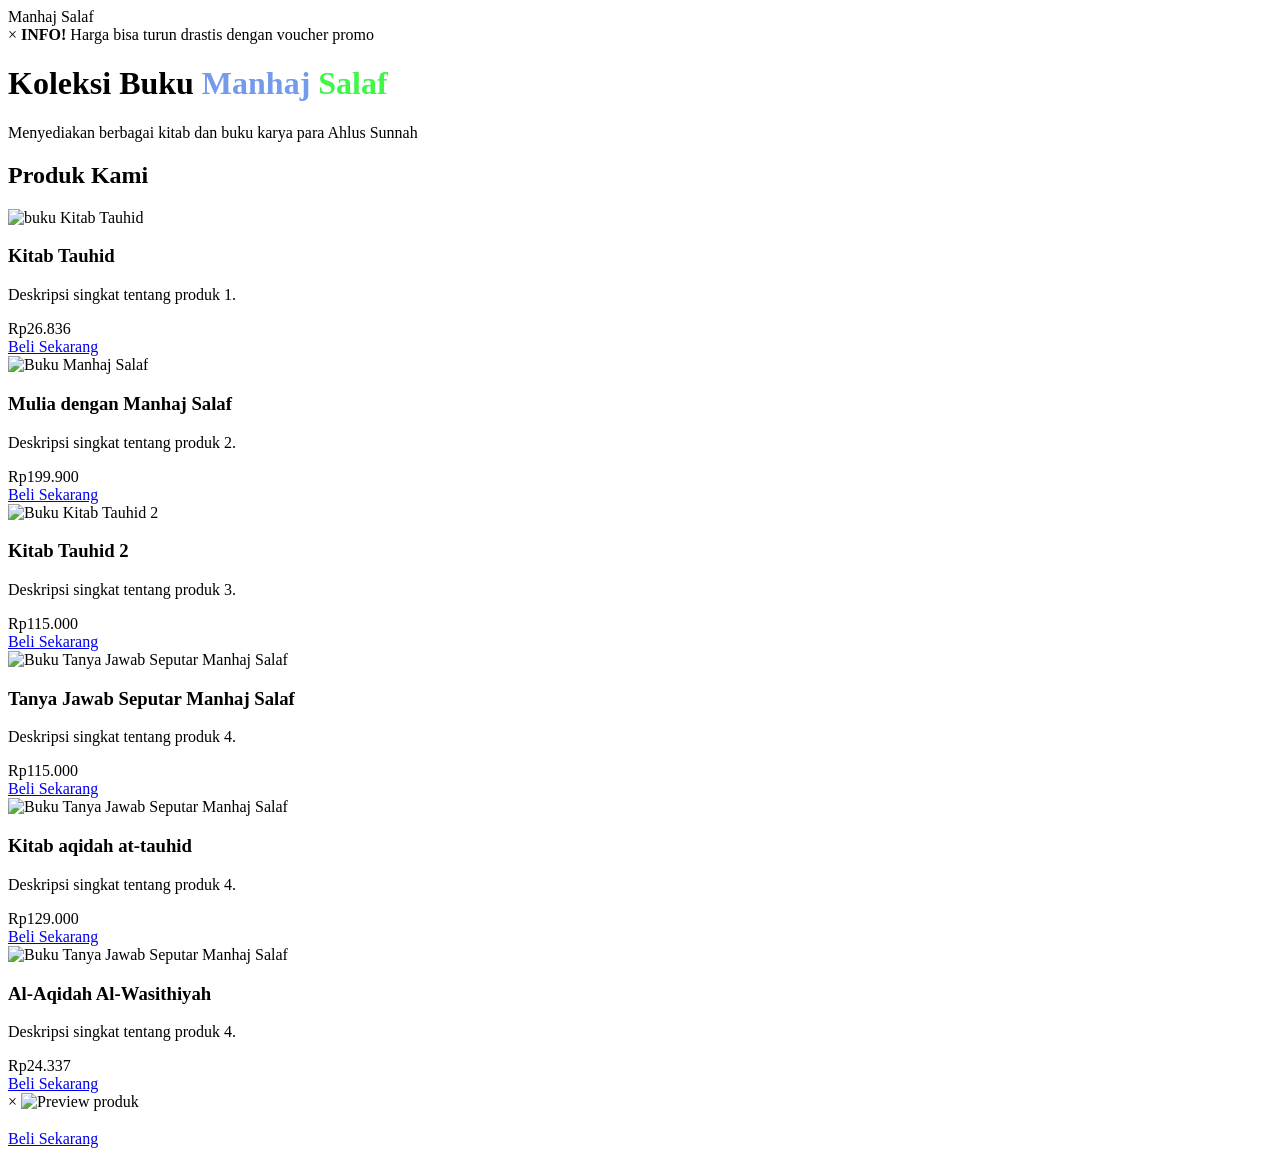
==== product.html @ e406a594 "Add files via upload" ====
<html>
    <head>
        <title>Berpeganglah kalian kepada Atsar!</title>
        <link rel="stylesheet" href="product.css">
    </head>
    <body>
        <div class="logo">Manhaj Salaf</div>

        <div class="alert">
            <span class="closebtn" onclick="this.parentElement.style.display='none';">&times;</span>
            <strong>INFO!</strong> Harga bisa turun drastis dengan voucher promo
        </div>
        <header>
            <div>
                <h1>Koleksi Buku <b style="color:rgb(116, 154, 236)">Manhaj</b> <b style="color: rgb(62, 247, 71)">Salaf</b></h1>
                <p>Menyediakan berbagai kitab dan buku karya para Ahlus Sunnah</p>
            </div>
        </header>

        <section id="produk">
            <div class="title">
                <h2>Produk Kami</h2>
            </div>

            <div class="grid">
                <div class="card" data-title="Kitab Tauhid" data-image="ecommerce/kitab-tauhid.webp" data-price="Rp26.836" data-desc="Buku yang membahas akidah, tauhid, dan pemurnian ibadah kepada Allah secara ringkas dan jelas." data-link="https://shopee.co.id/Kitab-Tauhid-At-Tamimi-ORIGINAL-Pemurnidan-Ibadah-Kepada-Allah-Karya-Syaikh-Muhammad-At-Tamimi-Penerbit-Darul-Haq-i.972639048.19690505640?extraParams=%7B%22display_model_id%22%3A221773056032%2C%22model_selection_logic%22%3A2%7D">
                    <img src="ecommerce/kitab-tauhid.webp" alt="buku Kitab Tauhid">
                    <div class="card-content">
                        <h3>Kitab Tauhid</h3>
                        <p>Deskripsi singkat tentang produk 1.</p>
                        <div class="price">Rp26.836</div>
                        <a href="https://shopee.co.id/Kitab-Tauhid-At-Tamimi-ORIGINAL-Pemurnidan-Ibadah-Kepada-Allah-Karya-Syaikh-Muhammad-At-Tamimi-Penerbit-Darul-Haq-i.972639048.19690505640?extraParams=%7B%22display_model_id%22%3A221773056032%2C%22model_selection_logic%22%3A2%7D" class="buy">Beli Sekarang</a>
                    </div>
                </div>

                <div class="card" data-title="Mulia dengan Manhaj Salaf" data-image="ecommerce/manhaj-salaf.webp" data-price="Rp199.900" data-desc="Buku ini membahas prinsip aqidah dan manhaj dakwah sesuai jalan salaf yang lurus." data-link="https://shopee.co.id/Mulia-Dengan-Manhaj-Salaf-ORIGINAL-Syaikh-Yazid-bin-Abdul-Qadir-Jawas-Prinsip-Aqidah-Manhaj-Dakwah-i.972639048.28854732544?extraParams=%7B%22display_model_id%22%3A256156048219%2C%22model_selection_logic%22%3A3%7D">
                    <img src="ecommerce/manhaj-salaf.webp" alt="Buku Manhaj Salaf">
                    <div class="card-content">
                        <h3>Mulia dengan Manhaj Salaf</h3>
                        <p>Deskripsi singkat tentang produk 2.</p>
                        <div class="price">Rp199.900</div>
                        <a href="https://shopee.co.id/Mulia-Dengan-Manhaj-Salaf-ORIGINAL-Syaikh-Yazid-bin-Abdul-Qadir-Jawas-Prinsip-Aqidah-Manhaj-Dakwah-i.972639048.28854732544?extraParams=%7B%22display_model_id%22%3A256156048219%2C%22model_selection_logic%22%3A3%7D" class="buy">Beli Sekarang</a>
                    </div>
                </div>

                <div class="card" data-title="Kitab Tauhid 2" data-image="ecommerce/kitab-tauhid2.webp" data-price="Rp115.000" data-desc="Edisi lanjutan yang memperkuat pemahaman tauhid dengan penjelasan yang mudah dipahami." data-link="https://shopee.co.id/ORIGINAL-Kitab-Tauhid-BONUS-Dzikir-Pagi-Petang-UMMUL-QURA-Syaikh-Shalih-bin-Fauzan-Buku-Aqidah-Quran-i.972639048.43068913298?extraParams=%7B%22display_model_id%22%3A99233126472%2C%22model_selection_logic%22%3A3%7D">
                    <img src="ecommerce/kitab-tauhid2.webp" alt="Buku Kitab Tauhid 2">
                    <div class="card-content">
                        <h3>Kitab Tauhid 2</h3>
                        <p>Deskripsi singkat tentang produk 3.</p>
                        <div class="price">Rp115.000</div>
                        <a href="https://shopee.co.id/ORIGINAL-Kitab-Tauhid-BONUS-Dzikir-Pagi-Petang-UMMUL-QURA-Syaikh-Shalih-bin-Fauzan-Buku-Aqidah-Quran-i.972639048.43068913298?extraParams=%7B%22display_model_id%22%3A99233126472%2C%22model_selection_logic%22%3A3%7D" class="buy">Beli Sekarang</a>
                    </div>
                </div>

                <div class="card" data-title="Tanya Jawab Seputar Manhaj Salaf" data-image="ecommerce/tanya-jawab-manhaj-salaf.webp" data-price="Rp115.000" data-desc="Kumpulan jawaban atas berbagai pertanyaan seputar manhaj salaf yang disusun secara sistematis." data-link="https://shopee.co.id/Tanya-Jawab-Seputar-Manhaj-Salaf-ORIGINAL-Syaikh-Shalih-bin-Fauzan-Disertai-Penjelasan-Beragam-Penyimpangan-Manhaj-Manhaj-Dakwah-Kontemporer-Penerbit-Media-Tarbiyah-i.972639048.49810414331?extraParams=%7B%22display_model_id%22%3A405912952362%2C%22model_selection_logic%22%3A3%7D">
                    <img src="ecommerce/tanya-jawab-manhaj-salaf.webp" alt="Buku Tanya Jawab Seputar Manhaj Salaf">
                    <div class="card-content">
                        <h3>Tanya Jawab Seputar Manhaj Salaf</h3>
                        <p>Deskripsi singkat tentang produk 4.</p>
                        <div class="price">Rp115.000</div>
                        <a href="https://shopee.co.id/Tanya-Jawab-Seputar-Manhaj-Salaf-ORIGINAL-Syaikh-Shalih-bin-Fauzan-Disertai-Penjelasan-Beragam-Penyimpangan-Manhaj-Manhaj-Dakwah-Kontemporer-Penerbit-Media-Tarbiyah-i.972639048.49810414331?extraParams=%7B%22display_model_id%22%3A405912952362%2C%22model_selection_logic%22%3A3%7D" class="buy">Beli Sekarang</a>
                    </div>
                </div>

                 <div class="card" data-title="Tanya Jawab Seputar Manhaj Salaf" data-image="ecommerce/tanya-jawab-manhaj-salaf.webp" data-price="Rp115.000" data-desc="Kumpulan jawaban atas berbagai pertanyaan seputar manhaj salaf yang disusun secara sistematis." data-link="https://shopee.co.id/Tanya-Jawab-Seputar-Manhaj-Salaf-ORIGINAL-Syaikh-Shalih-bin-Fauzan-Disertai-Penjelasan-Beragam-Penyimpangan-Manhaj-Manhaj-Dakwah-Kontemporer-Penerbit-Media-Tarbiyah-i.972639048.49810414331?extraParams=%7B%22display_model_id%22%3A405912952362%2C%22model_selection_logic%22%3A3%7D">
                    <img src="ecommerce/kitab-aqidah-tauhid.webp" alt="Buku Tanya Jawab Seputar Manhaj Salaf">
                    <div class="card-content">
                        <h3>Kitab aqidah at-tauhid</h3>
                        <p>Deskripsi singkat tentang produk 4.</p>
                        <div class="price">Rp129.000</div>
                        <a href="https://shopee.co.id/Kitab-Aqidah-Tauhid-Syaikh-Fauzan-Dar-Alamiyyah-Mesir-Aqidatut-Tawhid-Akidah-Tahit-i.244018725.15192492270?extraParams=%7B%22display_model_id%22%3A145718617169%2C%22model_selection_logic%22%3A3%7D" class="buy">Beli Sekarang</a>
                    </div>
                </div>

                 <div class="card" data-title="Tanya Jawab Seputar Manhaj Salaf" data-image="ecommerce/tanya-jawab-manhaj-salaf.webp" data-price="Rp115.000" data-desc="Kumpulan jawaban atas berbagai pertanyaan seputar manhaj salaf yang disusun secara sistematis." data-link="https://shopee.co.id/Tanya-Jawab-Seputar-Manhaj-Salaf-ORIGINAL-Syaikh-Shalih-bin-Fauzan-Disertai-Penjelasan-Beragam-Penyimpangan-Manhaj-Manhaj-Dakwah-Kontemporer-Penerbit-Media-Tarbiyah-i.972639048.49810414331?extraParams=%7B%22display_model_id%22%3A405912952362%2C%22model_selection_logic%22%3A3%7D">
                    <img src="ecommerce/aqidah-wasithiyah.webp" alt="Buku Tanya Jawab Seputar Manhaj Salaf">
                    <div class="card-content">
                        <h3>Al-Aqidah Al-Wasithiyah</h3>
                        <p>Deskripsi singkat tentang produk 4.</p>
                        <div class="price">Rp24.337</div>
                        <a href="https://shopee.co.id/Matan-Al-Aqidah-Al-Wasithiyyah-ORIGINAL-Syaikhul-Islam-Ibnu-Taimiyyah-Terjemah-Kitab-Akidah-Wasithiyah-Prinsip-prinsip-Akidah-Ahlus-Sunnah-wal-Jama'ah-Penerbit-Pustaka-Arafah-i.972639048.44174987531?extraParams=%7B%22display_model_id%22%3A249044949536%2C%22model_selection_logic%22%3A3%7D" class="buy">Beli Sekarang</a>
                    </div>


                </div>
            </div>
        </section>

        <div id="previewModal" class="modal">
            <div class="modal-content">
                <span class="close" onclick="closeModal()">&times;</span>
                <img id="modalImage" src="" alt="Preview produk">
                <h3 id="modalTitle"></h3>
                <p id="modalDesc"></p>
                <div id="modalPrice" class="price"></div>
                <a id="modalLink" href="#" class="buy" target="_blank" rel="noopener noreferrer">Beli Sekarang</a>
            </div>
        </div>

        <script>
            const cards = document.querySelectorAll('.card');
            const modal = document.getElementById('previewModal');
            const modalImage = document.getElementById('modalImage');
            const modalTitle = document.getElementById('modalTitle');
            const modalDesc = document.getElementById('modalDesc');
            const modalPrice = document.getElementById('modalPrice');
            const modalLink = document.getElementById('modalLink');

            cards.forEach(card => {
                card.addEventListener('click', function (event) {
                    if (event.target.closest('a')) return;
                    modalImage.src = this.dataset.image;
                    modalTitle.textContent = this.dataset.title;
                    modalDesc.textContent = this.dataset.desc;
                    modalPrice.textContent = this.dataset.price;
                    modalLink.href = this.dataset.link;
                    modal.style.display = 'flex';
                });
            });

            function closeModal() {
                modal.style.display = 'none';
            }

            window.addEventListener('click', function (event) {
                if (event.target === modal) {
                    closeModal();
                }
            });

            var close = document.getElemenntsByClassName("closebtn");
            var i;
            for(i = 0; i < close.lenght; i++){
                close[i].onclick = function(){
                    var div = this.parentElement;
                    div.style.opacity = "0";
                    setTimeout(function(){ div.style.display = "none"; }, 600);
                }
            }
        </script>
    </body>
</html>
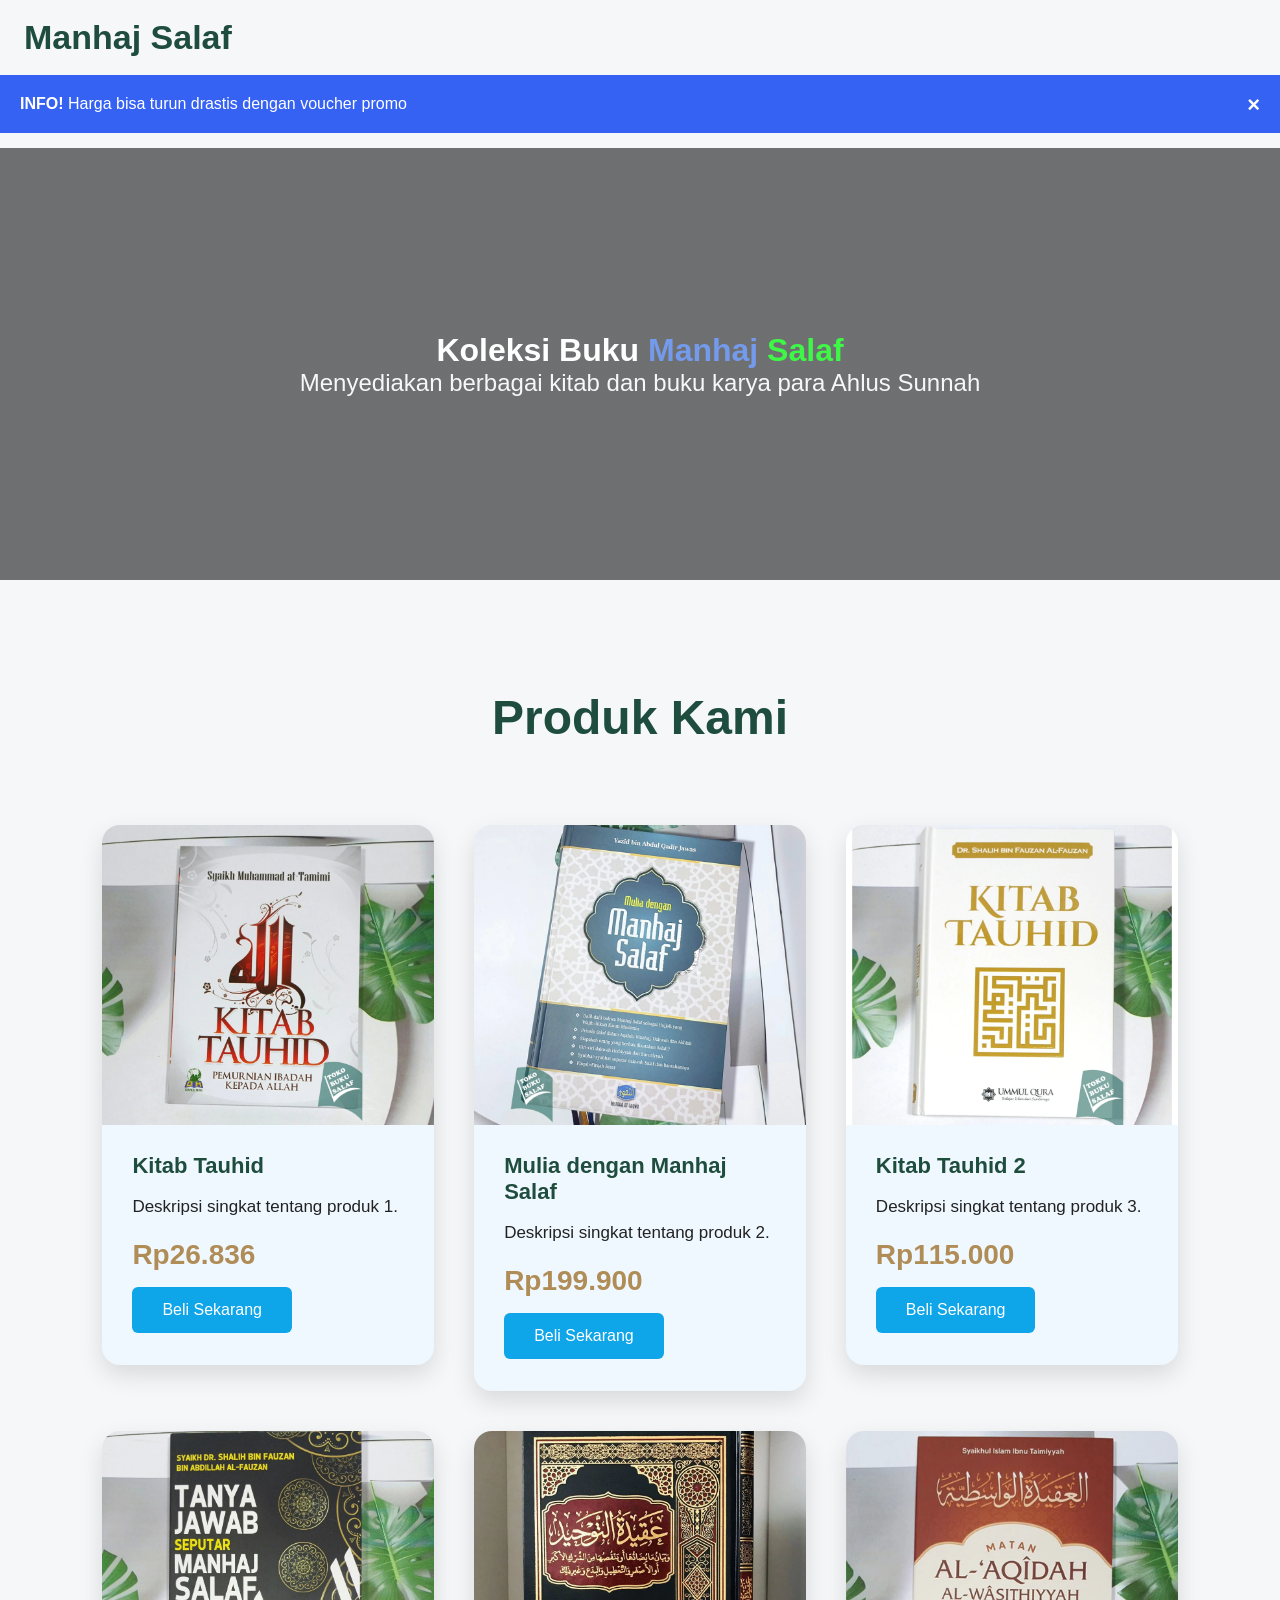
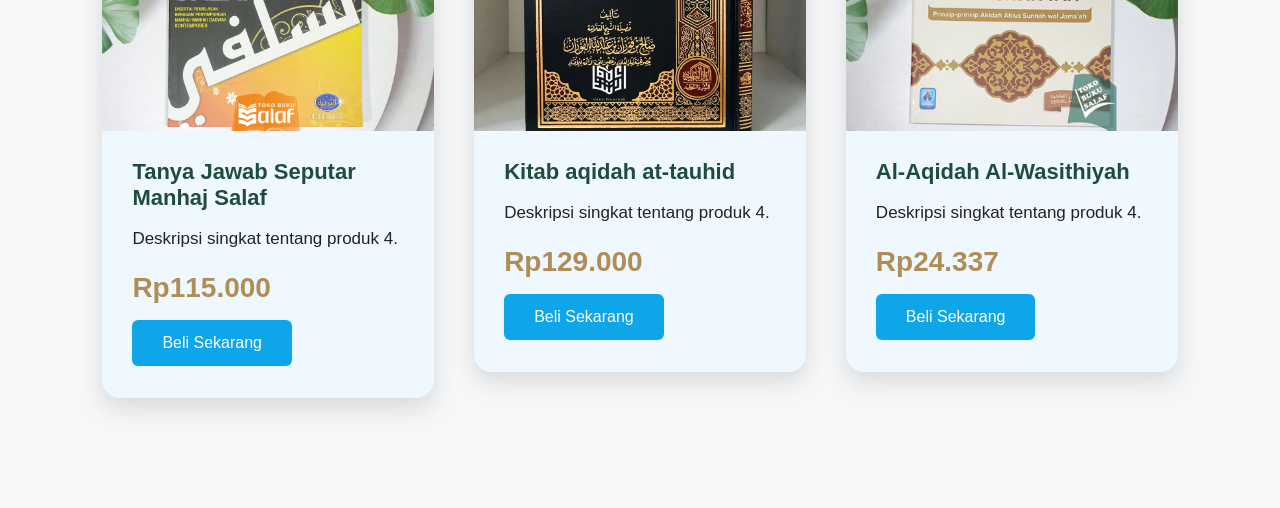
==== commit 312d5c80: "Add files via upload" ====
--- a/product.html
+++ b/product.html
@@ -1,5 +1,7 @@
 <html>
     <head>
+        <meta charset="UTF-8">
+        <meta name="viewport" content="width=device-width, initial-scale=1.0">
         <title>Berpeganglah kalian kepada Atsar!</title>
         <link rel="stylesheet" href="product.css">
     </head>
--- a/product.css
+++ b/product.css
@@ -0,0 +1,183 @@
+*{
+    margin:0;
+    padding:0;
+    box-sizing: border-box;
+    font-family: 'Poppins', sans-serif;
+}
+body{
+    background: #f5f7f9;
+    color: #222
+}
+.alert{
+    opacity: 1;
+    transition: opacity 0.6;
+    padding: 20px;
+    background-color: #3662f4;
+    color: white;
+    margin-bottom: 15px;
+}
+.closebtn{
+    margin-left: 15px;
+    color: white;
+    font-weight: bold;
+    float: right;
+    font-size: 22px;
+    line-height: 20px;
+    cursor: pointer;
+    transition: 0.3s;
+}
+.closebtn:hover{
+    color: black;
+}
+header{
+    background: linear-gradient(rgba(0, 0, 0, .55), rgba(0, 0, 0, .55)), url("https://images.unsplash.com/photo-1507842217343-583bb7270b66?auto=format&fit=crop&w=800&q=80");
+    background-size: cover;
+    background-position: center;
+    height: 48vh;
+    display: flex;
+    align-items: center;
+    justify-content: center;
+    text-align: center;
+    color: white;
+}
+header p{
+    font-size: 18px;
+    margin-bottom: 20px;
+}
+header p{
+    font-size: 24px;
+    max-width: 760px;
+    margin: auto;
+    opacity: .95;
+}
+.logo{
+    font-size: 34px;
+    font-weight: 700;
+    color: #1f4d3d;
+    padding: 18px 24px;
+}
+section{
+    padding: 110px 8%;
+}
+.title{
+    text-align: center;
+    margin-bottom: 80px;
+}
+.title h2{
+    font-size: 48px;
+    color: #1f4d3d;
+}
+.grid{
+    display: grid;
+    grid-template-columns: repeat(3, minmax(0, 1fr));
+    gap: 40px;
+    align-items: start;
+}
+.card{
+    background: aliceblue;
+    border-radius: 18px;
+    overflow: hidden;
+    box-shadow: 0 10px 24px rgba(0, 0, 0, 0.12);
+    transition: transform 0.3s ease, box-shadow 0.3s ease;
+    width: 100%;
+    max-width: 100%;
+    margin: 0;
+}
+.card:hover{
+    transform: translateY(-8px);
+    box-shadow: 0 14px 28px rgba(0, 0, 0, 0.16);
+}
+.card img{
+    display: block;
+    width: 100%;
+    height: 300px;
+    object-fit: cover;
+}
+.card-content{
+    padding: 28px 30px 32px;
+}
+.card h3{
+    margin-bottom: 12px;
+    color: #1f4d3d;
+    font-size: 22px;
+}
+.card p{
+    font-size: 17px;
+    line-height: 1.9;
+}
+.price{
+    font-size: 28px;
+    font-weight: 700;
+    color:#b08d57;
+    margin: 16px 0;
+}
+.buy{
+    display: inline-block;
+    padding: 14px 30px;
+    background: #0ea5e9;
+    color: white;
+    text-decoration: none;
+    border-radius: 6px;
+    font-size: 16px;
+    overflow: hidden;
+    cursor: pointer;
+    transition:.4s;
+}
+.buy:hover{
+    transform:translateY(-5px);
+    box-shadow: 0 0 20px rgba(14,165,233,.4);
+}
+
+.modal {
+    display: none;
+    position: fixed;
+    inset: 0;
+    background: rgba(0, 0, 0, 0.7);
+    justify-content: center;
+    align-items: center;
+    z-index: 9999;
+    padding: 20px;
+}
+
+.modal-content {
+    background: white;
+    width: min(90%, 520px);
+    border-radius: 16px;
+    padding: 24px;
+    position: relative;
+    box-shadow: 0 10px 30px rgba(0, 0, 0, 0.25);
+    text-align: center;
+}
+
+.modal-content img {
+    width: 100%;
+    max-height: 260px;
+    object-fit: cover;
+    border-radius: 12px;
+    margin-bottom: 16px;
+}
+
+.close {
+    position: absolute;
+    top: 12px;
+    right: 14px;
+    font-size: 28px;
+    cursor: pointer;
+    color: #555;
+}
+
+@media screen and (max-width: 900px) {
+    .grid {
+        grid-template-columns: repeat(2, minmax(0, 1fr));
+    }
+}
+
+@media screen and (max-width: 600px) {
+    .grid {
+        grid-template-columns: 1fr;
+    }
+
+    .card {
+        max-width: 100%;
+    }
+}
